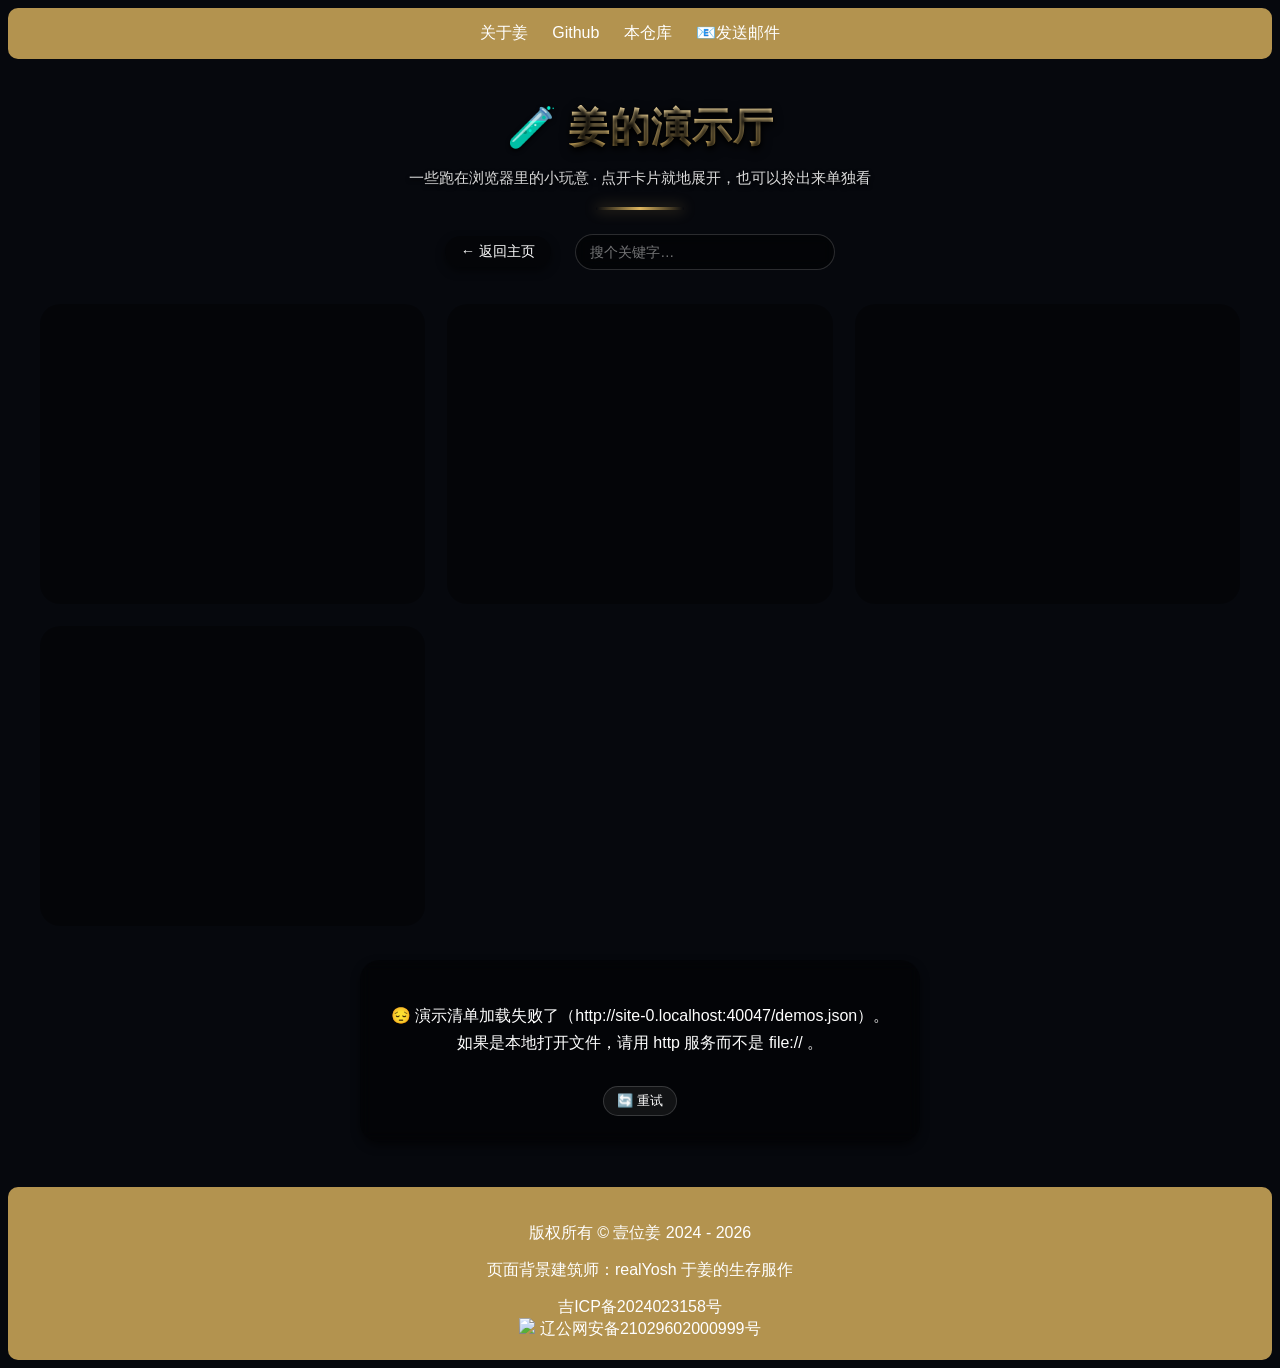
==== index.html @ a8c88d0b "演示厅主页：卡片网格、程序化封面、点击就地放大展开" ====
<!DOCTYPE html>
<html lang="zh-CN">

<head>
    <meta charset="UTF-8">
    <meta name="viewport" content="width=device-width, initial-scale=1.0">
    <title>姜的演示厅</title>
    <meta name="description" content="姜的一些跑在浏览器里的小演示：点击卡片就地放大打开，也可以拎出来用独立地址单独看。">
    <link rel="icon" href="../favicon.ico">
    <link rel="stylesheet" href="assets/hub.css?v=1.0.0">
    <script src="assets/hub.js?v=1.0.0" defer></script>
</head>

<body class="dm-standalone">
    <!-- 页眉与页脚和主站 ABitGinger.github.io 保持一致；
         被主站「静默跳转」接进去时只会取用下面的 <main>，这两块不会重复出现。
         注意：这里的 nav 用相对路径，独立访问时也不会跑偏。 -->
    <header>
        <nav>
            <ul>
                <li><a href="https://abitginger.top/blog/about/" target="_blank">关于姜</a></li>
                <li><a href="https://github.com/ABitGinger" target="_blank">Github</a></li>
                <li><a href="https://github.com/ABitGinger/WebDemos" target="_blank">本仓库</a></li>
                <li><a id="email-text" class="email-text">📧发送邮件</a></li>
            </ul>
        </nav>
    </header>

    <main id="content">
        <section class="dm-root">
            <div class="dm-hero">
                <h1>🧪 <span class="dm-hero-mark" id="dm-hero-title">姜的演示厅</span></h1>
                <p id="dm-hero-sub">一些跑在浏览器里的小玩意 · 点开卡片就地展开，也可以拎出来单独看</p>
                <div class="dm-hero-rule"></div>
            </div>

            <div class="dm-toolbar">
                <a class="dm-backlink" href="../" data-silent>← 返回主页</a>
                <span class="dm-count" id="dm-summary"></span>
                <label class="dm-search">
                    <input id="dm-search" type="search" placeholder="搜个关键字…" autocomplete="off"
                        aria-label="搜索演示">
                    <button class="dm-search-clear" type="button" aria-label="清空搜索">✕</button>
                </label>
            </div>

            <div class="dm-tags" id="dm-tags" role="group" aria-label="按标签筛选"></div>

            <div class="dm-grid" id="dm-grid"></div>

            <div class="dm-status" id="dm-status" hidden></div>

            <noscript>
                <div class="dm-status">
                    演示厅的清单是脚本渲染的，请开启 JavaScript；也可以直接访问
                    <code>/demo/&lt;演示名&gt;/</code> 打开任意一个演示。
                </div>
            </noscript>
        </section>
    </main>

    <footer>
        <p>版权所有 &copy; 壹位姜 2024 - <script>document.write(new Date().getFullYear())</script></p>
        <p>页面背景建筑师：realYosh 于姜的生存服作</p>
        <a href="https://beian.miit.gov.cn" target="_blank">吉ICP备2024023158号</a>
        <br>
        <img src="https://beian.mps.gov.cn/img/logo01.dd7ff50e.png" width="20" /> <a
            href="https://beian.mps.gov.cn/#/query/webSearch?code=21029602000999" rel="noreferrer"
            target="_blank">辽公网安备21029602000999号</a>
    </footer>

    <script>
        /* 页脚邮箱复制：主站由 /js/script.js 负责，独立访问 /demo/ 时由这里补上。
           这段写在 <main> 之外，静默跳转时不会被搬进主站，避免重复绑定。 */
        (function () {
            var el = document.getElementById('email-text');
            if (!el) return;
            var mail = 'abitginger@foxmail.com';
            el.addEventListener('mouseover', function () { el.textContent = '📋复制地址'; });
            el.addEventListener('mouseout', function () { el.textContent = '📧发送邮件'; });
            el.addEventListener('click', function () {
                navigator.clipboard.writeText(mail).then(function () {
                    el.textContent = '复制成功✔️';
                }).catch(function () {
                    el.textContent = '复制失败❌';
                });
            });
        })();
    </script>
</body>

</html>
---- assets/hub.css ----
@charset "UTF-8";
/* ==========================================================================
   hub.css · 姜的演示厅
   --------------------------------------------------------------------------
   这个文件有两个使用场景，写法上必须同时满足：

   1) 独立访问：https://abitginger.github.io/demo/  （或仓库自有 Pages）
      此时本文件在 <head> 里正常引入，负责整站的页眉、页脚、背景。

   2) 被主站「静默跳转」接进 ABitGinger.github.io 的 <main>
      主站只会替换 <main> 节点、不会加载新样式，所以主站首页的 <head>
      里也引了本文件。这种情况下只允许 .dm-* 的规则生效。

   因此约定（改动时务必遵守）：
   · 演示厅自己的组件样式，一律以 .dm- 前缀命名；
   · 页眉/页脚/背景等「独立访问才需要」的样式，全部包在 body.dm-standalone 下。
   两条加起来可以保证本文件挂在任何页面上都不会污染该页面原有样式。

   颜色沿用主站：金色 rgba(223,182,95,1)、毛玻璃黑卡 rgba(0,0,0,.45)、
   文字阴影 0 2px 4px rgba(0,0,0,1)。主站改版时记得同步下面的基础段。
   ========================================================================== */

/* ==========================================================================
   0. 设计变量
   ========================================================================== */
:root {
    --dm-gold: #dfb65f;
    --dm-gold-soft: rgba(223, 182, 95, 0.45);
    --dm-gold-faint: rgba(223, 182, 95, 0.18);
    --dm-card-bg: rgba(0, 0, 0, 0.45);
    --dm-card-bg-hover: rgba(0, 0, 0, 0.58);
    --dm-shadow: 0 4px 8px rgba(0, 0, 0, 0.5);
    --dm-shadow-lg: 0 24px 60px -18px rgba(0, 0, 0, 0.85);
    --dm-text: #ffffff;
    --dm-text-dim: rgba(255, 255, 255, 0.85);
    --dm-text-faint: rgba(255, 255, 255, 0.58);
    --dm-text-shadow: 0 2px 4px rgba(0, 0, 0, 1);
    --dm-radius: 20px;
    --dm-viewer-radius: 18px;
    --dm-ease: cubic-bezier(0.22, 0.61, 0.36, 1);
}

/* ==========================================================================
   1. 独立访问时的整站基础样式（与主站 /css/style.css 对齐，仅 body.dm-standalone 生效）
   ========================================================================== */
body.dm-standalone {
    min-height: 100vh;
    margin: 8px;
    font-family: Arial, sans-serif;
    color: var(--dm-text);
    background-color: #06080d;
    background-image: url("https://abitginger-1327459979.cos.ap-beijing.myqcloud.com/pic/%E8%B6%8A%E8%B6%8A%E5%AE%B6.webp");
    background-size: cover;
    background-attachment: fixed;
    background-position: center center;
    display: flex;
    flex-direction: column;
}

body.dm-standalone main {
    flex: 1;
    margin: 15px 0;
    padding: 20px;
    box-sizing: border-box;
}

body.dm-standalone header {
    background-color: rgba(223, 182, 95, 0.8);
    color: #fff;
    padding: 15px 0;
    margin: 0;
    border: 0;
    border-radius: 10px;
}

body.dm-standalone footer {
    background-color: rgba(223, 182, 95, 0.8);
    color: #fff;
    text-align: center;
    padding: 20px 0;
    margin: 0;
    margin-top: auto;
    flex-shrink: 0;
    border-radius: 10px;
}

body.dm-standalone footer a {
    text-decoration: none;
    color: #fff;
}

body.dm-standalone nav ul {
    list-style: none;
    text-align: center;
    margin: 0;
    padding: 0;
}

body.dm-standalone nav ul li {
    display: inline;
    margin-right: 20px;
}

body.dm-standalone nav ul li a {
    color: #fff;
    text-decoration: none;
}

body.dm-standalone .email-text {
    cursor: pointer;
    transition: color 0.3s ease;
}

body.dm-standalone .email-text:hover {
    color: #fff;
}

/* 滚动锁定：查看器打开期间禁止页面滚动 */
html.dm-lock,
body.dm-lock {
    overflow: hidden;
}

/* ==========================================================================
   2. 演示厅容器
   ========================================================================== */
.dm-root,
.dm-root *,
.dm-root *::before,
.dm-root *::after,
.dm-viewer,
.dm-viewer *,
.dm-viewer *::before,
.dm-viewer *::after {
    box-sizing: border-box;
}

.dm-root {
    width: 100%;
    max-width: 1200px;
    margin: 0 auto;
    color: var(--dm-text);
}

/* ---------- 头部标题区 ---------- */
.dm-hero {
    text-align: center;
    padding: 6px 0 2px;
}

.dm-hero h1 {
    margin: 0 0 10px;
    font-size: clamp(1.6rem, 4.2vw, 2.5rem);
    letter-spacing: 0.02em;
    color: var(--dm-text);
    text-shadow: var(--dm-text-shadow);
}

.dm-hero h1 .dm-hero-mark {
    background: linear-gradient(180deg, #ffe6ac, var(--dm-gold));
    -webkit-background-clip: text;
    background-clip: text;
    color: transparent;
    -webkit-text-fill-color: transparent;
    filter: drop-shadow(0 2px 4px rgba(0, 0, 0, 0.9));
}

.dm-hero p {
    margin: 0 auto;
    max-width: 640px;
    color: var(--dm-text-dim);
    text-shadow: var(--dm-text-shadow);
    font-size: 0.95rem;
    line-height: 1.7;
}

.dm-hero-rule {
    width: 88px;
    height: 3px;
    margin: 16px auto 0;
    border-radius: 3px;
    background: linear-gradient(90deg, transparent, var(--dm-gold), transparent);
    box-shadow: 0 0 14px var(--dm-gold-soft);
}

/* ---------- 工具条：返回 / 计数 / 搜索 / 标签 ---------- */
.dm-toolbar {
    display: flex;
    align-items: center;
    justify-content: center;
    flex-wrap: wrap;
    gap: 12px;
    margin: 22px 0 6px;
}

.dm-backlink {
    display: inline-block;
    color: #fff;
    text-decoration: none;
    background: rgba(0, 0, 0, 0.35);
    padding: 6px 16px;
    border-radius: 999px;
    box-shadow: var(--dm-shadow);
    font-size: 0.9rem;
    transition: background-color 0.3s, transform 0.3s;
}

.dm-backlink:hover {
    background-color: var(--dm-gold);
    color: #241c05;
    transform: scale(1.03);
}

.dm-count {
    color: var(--dm-text-dim);
    text-shadow: var(--dm-text-shadow);
    font-size: 0.9rem;
}

.dm-search {
    position: relative;
    flex: 0 1 260px;
    min-width: 180px;
}

.dm-search input {
    width: 100%;
    padding: 9px 34px 9px 14px;
    border-radius: 999px;
    border: 1px solid rgba(255, 255, 255, 0.16);
    background: rgba(0, 0, 0, 0.42);
    -webkit-backdrop-filter: blur(6px);
    backdrop-filter: blur(6px);
    color: #fff;
    font: inherit;
    font-size: 0.88rem;
    outline: none;
    transition: border-color 0.25s, background-color 0.25s, box-shadow 0.25s;
}

.dm-search input::placeholder {
    color: rgba(255, 255, 255, 0.45);
}

.dm-search input:focus {
    border-color: var(--dm-gold);
    background: rgba(0, 0, 0, 0.6);
    box-shadow: 0 0 0 3px var(--dm-gold-faint);
}

.dm-search-clear {
    position: absolute;
    top: 50%;
    right: 6px;
    transform: translateY(-50%);
    width: 22px;
    height: 22px;
    border: 0;
    border-radius: 50%;
    background: transparent;
    color: var(--dm-text-faint);
    font-size: 0.9rem;
    line-height: 1;
    cursor: pointer;
    opacity: 0;
    pointer-events: none;
    transition: opacity 0.2s, color 0.2s, background-color 0.2s;
}

.dm-search.has-value .dm-search-clear {
    opacity: 1;
    pointer-events: auto;
}

.dm-search-clear:hover {
    color: #fff;
    background: rgba(255, 255, 255, 0.12);
}

.dm-tags {
    display: flex;
    flex-wrap: wrap;
    align-items: center;
    justify-content: center;
    gap: 8px;
    margin: 12px 0 22px;
}

.dm-tag-chip {
    padding: 5px 14px;
    border-radius: 999px;
    border: 1px solid rgba(223, 182, 95, 0.45);
    background: rgba(223, 182, 95, 0.12);
    color: #fff;
    font: inherit;
    font-size: 0.78rem;
    cursor: pointer;
    transition: background-color 0.22s, color 0.22s, transform 0.22s, border-color 0.22s;
}

.dm-tag-chip:hover {
    background: rgba(223, 182, 95, 0.28);
    transform: translateY(-1px);
}

.dm-tag-chip[aria-pressed="true"] {
    background: var(--dm-gold);
    border-color: var(--dm-gold);
    color: #241c05;
    font-weight: 700;
    box-shadow: 0 0 16px rgba(223, 182, 95, 0.4);
}

/* ==========================================================================
   3. 卡片网格
   ========================================================================== */
.dm-grid {
    display: grid;
    grid-template-columns: repeat(auto-fill, minmax(min(320px, 100%), 1fr));
    gap: 22px;
    align-items: stretch;
}

.dm-card {
    position: relative;
    display: flex;
    flex-direction: column;
    border-radius: var(--dm-radius);
    background: var(--dm-card-bg);
    -webkit-backdrop-filter: blur(6px);
    backdrop-filter: blur(6px);
    border: 2px solid transparent;
    box-shadow: var(--dm-shadow);
    overflow: hidden;
    transition: transform 0.35s var(--dm-ease), border-color 0.35s, background-color 0.35s,
        box-shadow 0.35s;
}

/* 入场动画：只做一次，用 backwards 填充，动画结束后不再占用 transform，
   这样 hover 的位移/缩放过渡不会被 animation-fill-mode 顶掉。 */
.dm-card.dm-enter {
    animation: dm-card-in 0.55s var(--dm-ease) backwards;
    animation-delay: var(--dm-delay, 0ms);
}

@keyframes dm-card-in {
    from {
        opacity: 0;
        transform: translateY(14px);
    }

    to {
        opacity: 1;
        transform: translateY(0);
    }
}

.dm-card:hover,
.dm-card:focus-within {
    transform: translateY(-4px) scale(1.014);
    border-color: var(--dm-gold);
    background: var(--dm-card-bg-hover);
    box-shadow: var(--dm-shadow-lg);
}

/* 悬停时掠过卡片的一道金色高光 */
.dm-card::after {
    content: "";
    position: absolute;
    inset: 0;
    border-radius: inherit;
    pointer-events: none;
    background: linear-gradient(115deg, transparent 38%, rgba(255, 255, 255, 0.13) 50%, transparent 62%);
    transform: translateX(-120%);
    transition: transform 0.85s var(--dm-ease);
}

.dm-card:hover::after {
    transform: translateX(120%);
}

/* ---------- 封面 ---------- */
.dm-card-cover {
    position: relative;
    aspect-ratio: 2 / 1;
    background: #05080f;
    overflow: hidden;
}

.dm-cover-art {
    display: block;
    width: 100%;
    height: 100%;
    transition: transform 0.6s var(--dm-ease);
}

.dm-card:hover .dm-cover-art {
    transform: scale(1.05);
}

.dm-card-glyph {
    position: absolute;
    right: 12px;
    bottom: 4px;
    font-size: 2.5rem;
    line-height: 1;
    filter: drop-shadow(0 3px 8px rgba(0, 0, 0, 0.85));
    opacity: 0.92;
    pointer-events: none;
    transition: transform 0.5s var(--dm-ease);
}

.dm-card:hover .dm-card-glyph {
    transform: scale(1.12) rotate(-4deg);
}

.dm-card-tags {
    position: absolute;
    left: 10px;
    top: 10px;
    display: flex;
    flex-wrap: wrap;
    gap: 6px;
    max-width: calc(100% - 58px);
    pointer-events: none;
}

.dm-chip {
    padding: 2px 10px;
    border-radius: 999px;
    font-size: 0.71rem;
    color: rgba(255, 255, 255, 0.92);
    background: rgba(0, 0, 0, 0.6);
    border: 1px solid rgba(255, 255, 255, 0.18);
    -webkit-backdrop-filter: blur(4px);
    backdrop-filter: blur(4px);
}

/* 卡片封面右上角的独立打开按钮 */
.dm-card-open {
    position: absolute;
    right: 10px;
    top: 10px;
    z-index: 3;
    width: 32px;
    height: 32px;
    display: grid;
    place-items: center;
    border-radius: 10px;
    border: 1px solid rgba(255, 255, 255, 0.2);
    background: rgba(0, 0, 0, 0.6);
    -webkit-backdrop-filter: blur(6px);
    backdrop-filter: blur(6px);
    color: #fff;
    font-size: 0.95rem;
    text-decoration: none;
    opacity: 0;
    transform: translateY(-4px);
    transition: opacity 0.28s, transform 0.28s, background-color 0.22s, border-color 0.22s;
}

.dm-card:hover .dm-card-open,
.dm-card:focus-within .dm-card-open {
    opacity: 1;
    transform: translateY(0);
}

.dm-card-open:hover {
    background: var(--dm-gold);
    border-color: var(--dm-gold);
    color: #241c05;
}

/* ---------- 卡片正文 ---------- */
.dm-card-body {
    display: flex;
    flex-direction: column;
    gap: 9px;
    padding: 15px 17px 16px;
    flex: 1;
}

.dm-card-title {
    margin: 0;
    font-size: 1.1rem;
    line-height: 1.35;
    word-break: break-word;
}

/* 铺满整张卡片的点击热区（stretched link），保证键盘与读屏可用，JS 关闭时也能正常跳转 */
.dm-card-hit {
    color: inherit;
    text-decoration: none;
}

.dm-card-hit::after {
    content: "";
    position: absolute;
    inset: 0;
    z-index: 2;
    border-radius: inherit;
}

.dm-card-hit:focus-visible {
    outline: none;
}

.dm-card:focus-within {
    border-color: var(--dm-gold);
}

.dm-card-desc {
    margin: 0;
    color: var(--dm-text-dim);
    font-size: 0.9rem;
    line-height: 1.62;
    display: -webkit-box;
    -webkit-line-clamp: 4;
    -webkit-box-orient: vertical;
    overflow: hidden;
}

.dm-card-foot {
    margin-top: auto;
    padding-top: 10px;
    display: flex;
    align-items: center;
    justify-content: space-between;
    gap: 10px;
    font-size: 0.8rem;
    color: var(--dm-text-faint);
}

.dm-card-hint {
    display: inline-flex;
    align-items: center;
    gap: 5px;
    color: var(--dm-gold);
    opacity: 0.85;
    transition: opacity 0.25s, transform 0.25s;
}

.dm-card:hover .dm-card-hint {
    opacity: 1;
    transform: translateX(2px);
}

/* ---------- 骨架屏 / 状态卡 ---------- */
.dm-skeleton {
    border-radius: var(--dm-radius);
    min-height: 300px;
    background: rgba(0, 0, 0, 0.35);
    animation: dm-skeleton 1.4s ease-in-out infinite;
}

@keyframes dm-skeleton {

    0%,
    100% {
        opacity: 0.55;
    }

    50% {
        opacity: 1;
    }
}

.dm-status {
    max-width: 560px;
    margin: 34px auto 10px;
    padding: 26px 24px;
    text-align: center;
    border-radius: var(--dm-radius);
    background: var(--dm-card-bg);
    -webkit-backdrop-filter: blur(6px);
    backdrop-filter: blur(6px);
    box-shadow: var(--dm-shadow);
    color: #fff;
    line-height: 1.7;
}

.dm-status[hidden] {
    display: none;
}

.dm-empty {
    grid-column: 1 / -1;
    padding: 40px 20px;
    text-align: center;
    color: var(--dm-text-dim);
    text-shadow: var(--dm-text-shadow);
}

/* ==========================================================================
   4. 内嵌查看器（卡片放大占满屏幕 =「就地展开」）
   ========================================================================== */
.dm-viewer {
    position: fixed;
    inset: 0;
    z-index: 9000;
}

.dm-viewer-backdrop {
    position: absolute;
    inset: 0;
    background: rgba(3, 6, 12, 0.74);
    -webkit-backdrop-filter: blur(7px);
    backdrop-filter: blur(7px);
    opacity: 0;
}

.dm-viewer-shell {
    position: absolute;
    inset: clamp(6px, 1.4vw, 18px);
    display: flex;
    flex-direction: column;
    border-radius: var(--dm-viewer-radius);
    border: 1px solid rgba(223, 182, 95, 0.38);
    background: #070a11;
    box-shadow: 0 30px 90px -20px rgba(0, 0, 0, 0.95), 0 0 0 1px rgba(0, 0, 0, 0.6);
    overflow: hidden;
    opacity: 0;
}

.dm-viewer-bar {
    flex: 0 0 auto;
    display: flex;
    align-items: center;
    gap: 10px;
    height: 46px;
    padding: 0 10px 0 14px;
    border-bottom: 1px solid rgba(223, 182, 95, 0.22);
    background: linear-gradient(180deg, rgba(38, 32, 18, 0.95), rgba(12, 15, 22, 0.95));
}

.dm-btn {
    display: inline-flex;
    align-items: center;
    gap: 5px;
    height: 30px;
    padding: 0 13px;
    border-radius: 999px;
    border: 1px solid rgba(255, 255, 255, 0.16);
    background: rgba(255, 255, 255, 0.06);
    color: #fff;
    font: inherit;
    font-size: 0.82rem;
    text-decoration: none;
    white-space: nowrap;
    cursor: pointer;
    transition: background-color 0.22s, border-color 0.22s, color 0.22s;
}

.dm-btn:hover {
    background: var(--dm-gold);
    border-color: var(--dm-gold);
    color: #241c05;
}

.dm-viewer-title {
    flex: 1;
    min-width: 0;
    overflow: hidden;
    text-overflow: ellipsis;
    white-space: nowrap;
    font-size: 0.92rem;
    font-weight: 700;
    color: #fff;
}

.dm-viewer-title small {
    font-weight: 400;
    color: var(--dm-text-faint);
    margin-left: 8px;
    font-size: 0.78rem;
}

.dm-viewer-body {
    position: relative;
    flex: 1 1 auto;
    min-height: 0;
    background: #05070a;
}

.dm-viewer-frame {
    position: absolute;
    inset: 0;
    z-index: 1;
    width: 100%;
    height: 100%;
    border: 0;
    background: #05070a;
}

/* 加载幕：与卡片同款程序化封面，iframe 就绪后淡出 */
.dm-viewer-cover {
    position: absolute;
    inset: 0;
    z-index: 2;
    background: #05080f;
    transition: opacity 0.36s ease;
}

.dm-viewer.is-ready .dm-viewer-cover {
    opacity: 0;
    pointer-events: none;
}

.dm-viewer-cover canvas {
    display: block;
    width: 100%;
    height: 100%;
}

.dm-viewer-loading {
    position: absolute;
    left: 50%;
    bottom: 26px;
    transform: translateX(-50%);
    display: flex;
    flex-direction: column;
    align-items: center;
    gap: 10px;
    color: var(--dm-text-dim);
    font-size: 0.82rem;
    text-shadow: var(--dm-text-shadow);
}

.dm-viewer.is-ready .dm-viewer-loading {
    opacity: 0;
    transition: opacity 0.3s ease;
}

.dm-loadbar {
    width: 148px;
    height: 3px;
    border-radius: 3px;
    overflow: hidden;
    background: rgba(255, 255, 255, 0.14);
    position: relative;
}

.dm-loadbar::after {
    content: "";
    position: absolute;
    top: 0;
    left: -40%;
    width: 40%;
    height: 100%;
    border-radius: 3px;
    background: linear-gradient(90deg, transparent, var(--dm-gold), transparent);
    animation: dm-loadbar 1.15s linear infinite;
}

@keyframes dm-loadbar {
    to {
        left: 100%;
    }
}

/* 飞行层：卡片封面 → 查看器区域的放大动画载体 */
.dm-flyer {
    position: fixed;
    z-index: 9500;
    overflow: hidden;
    pointer-events: none;
    background: #05080f;
    will-change: transform;
}

.dm-flyer canvas {
    display: block;
    width: 100%;
    height: 100%;
}

/* ==========================================================================
   5. 响应式与无障碍
   ========================================================================== */
@media (max-width: 560px) {
    .dm-grid {
        gap: 15px;
    }

    .dm-card-body {
        padding: 13px 14px 15px;
    }

    .dm-viewer-shell {
        inset: 0;
        border-radius: 0;
        border: 0;
    }

    .dm-viewer-bar {
        height: 44px;
        padding: 0 8px;
        gap: 6px;
    }

    .dm-viewer-bar .dm-btn {
        padding: 0 10px;
        font-size: 0.78rem;
    }
}

@media (prefers-reduced-motion: reduce) {

    .dm-card,
    .dm-card::after,
    .dm-cover-art,
    .dm-card-glyph,
    .dm-card-open,
    .dm-backlink,
    .dm-tag-chip,
    .dm-card-hint {
        transition: none !important;
        animation: none !important;
    }

    .dm-card {
        opacity: 1;
    }

    .dm-loadbar::after {
        animation-duration: 2.6s;
    }
}
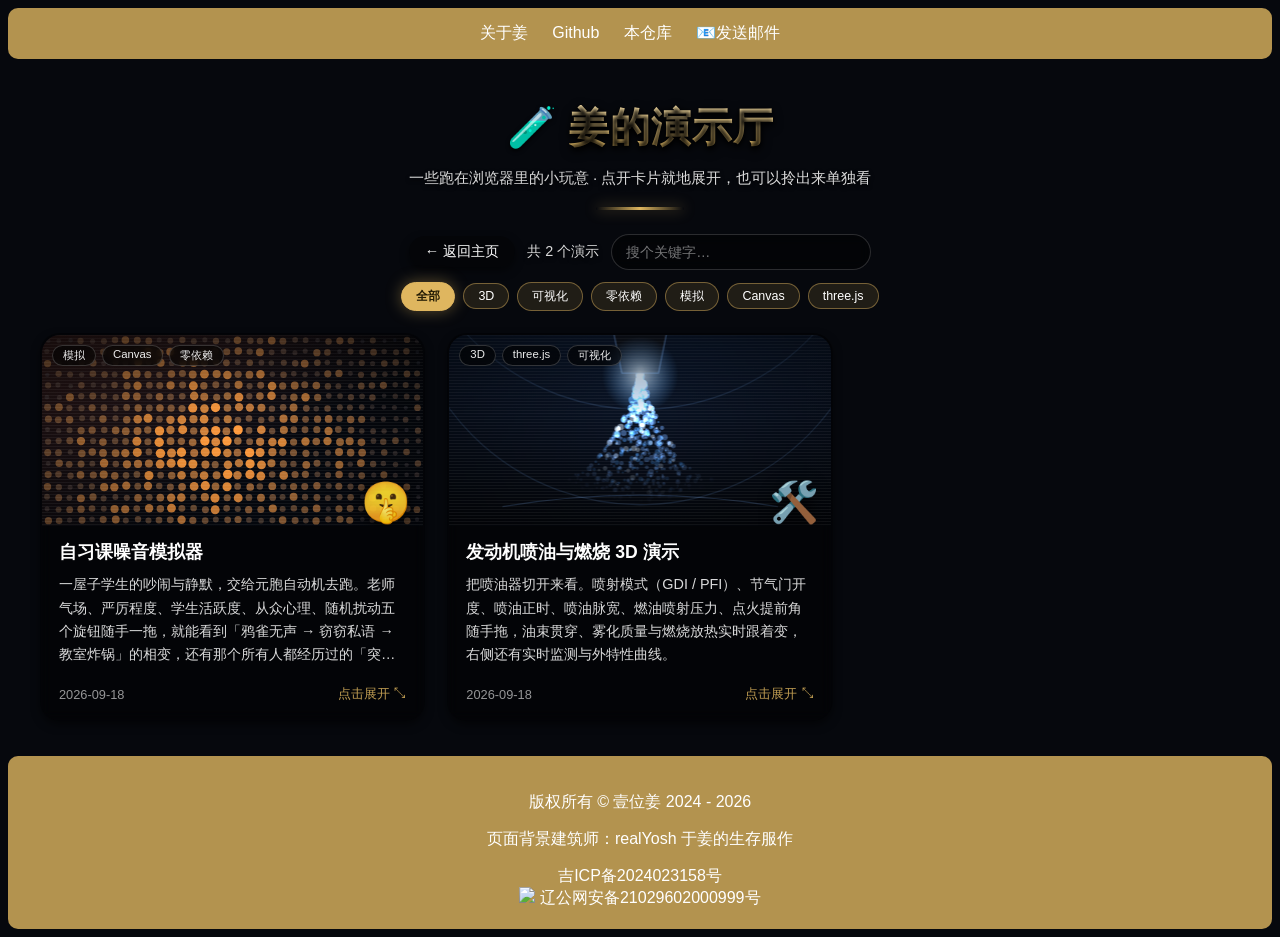
==== commit 9564f02c: "演示厅改由本仓库自己的 Pages 部署到 /WebDemos/ 原先 /demo/ 那套是让主站构建时 clone 本仓库、复制进它自己的 demo/ 目录， 跨仓库复制没有必要，现在各部署各的。 " ====
--- a/index.html
+++ b/index.html
@@ -53,7 +53,7 @@
             <noscript>
                 <div class="dm-status">
                     演示厅的清单是脚本渲染的，请开启 JavaScript；也可以直接访问
-                    <code>/demo/&lt;演示名&gt;/</code> 打开任意一个演示。
+                    <code>/WebDemos/demos/&lt;演示名&gt;/</code> 打开任意一个演示。
                 </div>
             </noscript>
         </section>
@@ -70,7 +70,7 @@
     </footer>
 
     <script>
-        /* 页脚邮箱复制：主站由 /js/script.js 负责，独立访问 /demo/ 时由这里补上。
+        /* 页脚邮箱复制：主站由 /js/script.js 负责，独立访问 /WebDemos/ 时由这里补上。
            这段写在 <main> 之外，静默跳转时不会被搬进主站，避免重复绑定。 */
         (function () {
             var el = document.getElementById('email-text');
--- a/assets/hub.css
+++ b/assets/hub.css
@@ -4,12 +4,12 @@
    --------------------------------------------------------------------------
    这个文件有两个使用场景，写法上必须同时满足：
 
-   1) 独立访问：https://abitginger.github.io/demo/  （或仓库自有 Pages）
+   1) 独立访问：https://abitginger.top/WebDemos/
       此时本文件在 <head> 里正常引入，负责整站的页眉、页脚、背景。
 
    2) 被主站「静默跳转」接进 ABitGinger.github.io 的 <main>
       主站只会替换 <main> 节点、不会加载新样式，所以主站首页的 <head>
-      里也引了本文件。这种情况下只允许 .dm-* 的规则生效。
+      里也引了本文件（它是从 /WebDemos/assets/hub.css 直接引的）。这种情况下只允许 .dm-* 的规则生效。
 
    因此约定（改动时务必遵守）：
    · 演示厅自己的组件样式，一律以 .dm- 前缀命名；
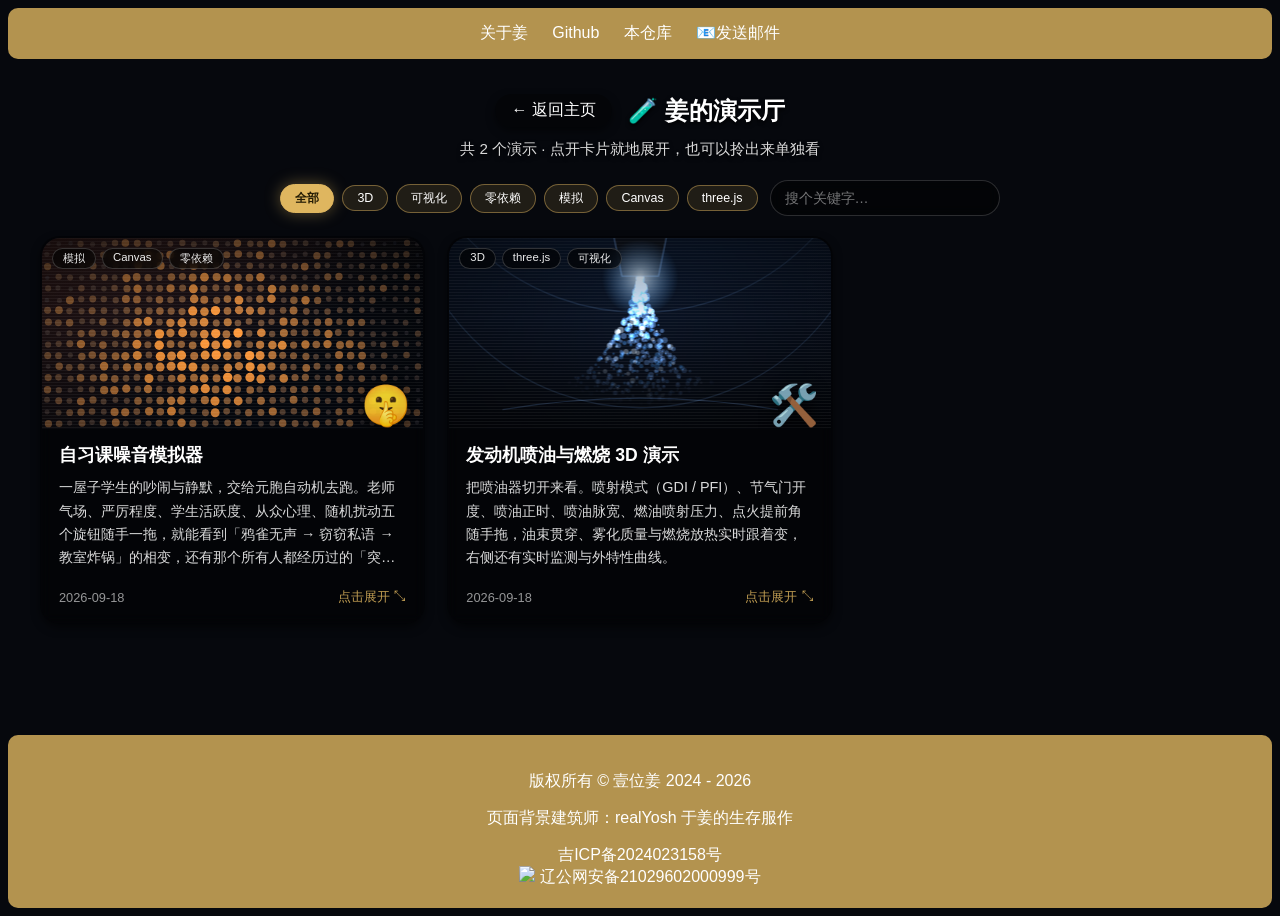
==== commit b28c7dad: "演示厅页头改成和仓库展示页同一版式 返回按钮移到标题左边、标题去掉渐变和大字号，计数行改为「共 N 个演示 · 提示」 （提示取自 demos.json 的 subtitle），标签与搜索合成一行。标" ====
--- a/index.html
+++ b/index.html
@@ -28,23 +28,26 @@
 
     <main id="content">
         <section class="dm-root">
-            <div class="dm-hero">
-                <h1>🧪 <span class="dm-hero-mark" id="dm-hero-title">姜的演示厅</span></h1>
-                <p id="dm-hero-sub">一些跑在浏览器里的小玩意 · 点开卡片就地展开，也可以拎出来单独看</p>
-                <div class="dm-hero-rule"></div>
+            <!-- 页头与主站「仓库展示」页（/repos/）同一套版式：返回按钮在标题左边（同一行），
+                 下面是「共 N 个演示 · 提示」的计数行，再下面是标签与搜索。
+                 用 h2 而不是 h1：主站首页已经有 h1（「氦，欢迎来到姜的网上小窝」），
+                 而静默跳转会把这一整块搬进它的 <main> 里，同一文档不能出现两个 h1
+                 （/repos/ 用的也是 h2）。 -->
+            <div class="dm-toolbar">
+                <a class="dm-backlink" href="../" data-silent>← 返回主页</a>
+                <h2 class="dm-title">🧪 <span id="dm-title">姜的演示厅</span></h2>
             </div>
 
-            <div class="dm-toolbar">
-                <a class="dm-backlink" href="../" data-silent>← 返回主页</a>
-                <span class="dm-count" id="dm-summary"></span>
+            <p class="dm-summary" id="dm-summary"></p>
+
+            <div class="dm-filters">
+                <div class="dm-tags" id="dm-tags" role="group" aria-label="按标签筛选"></div>
                 <label class="dm-search">
                     <input id="dm-search" type="search" placeholder="搜个关键字…" autocomplete="off"
                         aria-label="搜索演示">
                     <button class="dm-search-clear" type="button" aria-label="清空搜索">✕</button>
                 </label>
             </div>
-
-            <div class="dm-tags" id="dm-tags" role="group" aria-label="按标签筛选"></div>
 
             <div class="dm-grid" id="dm-grid"></div>
 
--- a/assets/hub.css
+++ b/assets/hub.css
@@ -25,7 +25,6 @@
    ========================================================================== */
 :root {
     --dm-gold: #dfb65f;
-    --dm-gold-soft: rgba(223, 182, 95, 0.45);
     --dm-gold-faint: rgba(223, 182, 95, 0.18);
     --dm-card-bg: rgba(0, 0, 0, 0.45);
     --dm-card-bg-hover: rgba(0, 0, 0, 0.58);
@@ -142,85 +141,65 @@
     color: var(--dm-text);
 }
 
-/* ---------- 头部标题区 ---------- */
-.dm-hero {
-    text-align: center;
-    padding: 6px 0 2px;
-}
-
-.dm-hero h1 {
-    margin: 0 0 10px;
-    font-size: clamp(1.6rem, 4.2vw, 2.5rem);
-    letter-spacing: 0.02em;
-    color: var(--dm-text);
-    text-shadow: var(--dm-text-shadow);
-}
-
-.dm-hero h1 .dm-hero-mark {
-    background: linear-gradient(180deg, #ffe6ac, var(--dm-gold));
-    -webkit-background-clip: text;
-    background-clip: text;
-    color: transparent;
-    -webkit-text-fill-color: transparent;
-    filter: drop-shadow(0 2px 4px rgba(0, 0, 0, 0.9));
-}
-
-.dm-hero p {
-    margin: 0 auto;
-    max-width: 640px;
-    color: var(--dm-text-dim);
-    text-shadow: var(--dm-text-shadow);
-    font-size: 0.95rem;
-    line-height: 1.7;
-}
-
-.dm-hero-rule {
-    width: 88px;
-    height: 3px;
-    margin: 16px auto 0;
-    border-radius: 3px;
-    background: linear-gradient(90deg, transparent, var(--dm-gold), transparent);
-    box-shadow: 0 0 14px var(--dm-gold-soft);
-}
-
-/* ---------- 工具条：返回 / 计数 / 搜索 / 标签 ---------- */
+/* ---------- 页头：返回 + 标题同一行，计数行在下面 ----------
+   版式刻意与主站「仓库展示」页（/repos/ 的 .repos-toolbar + #repo-summary）一致：
+   返回按钮在标题左边、整行居中，标题用普通白色文字 + 文字阴影（不做渐变），
+   计数行是居中灰字。两边看起来才像一套东西。 */
 .dm-toolbar {
     display: flex;
     align-items: center;
     justify-content: center;
     flex-wrap: wrap;
-    gap: 12px;
-    margin: 22px 0 6px;
+    gap: 16px;
+}
+
+.dm-title {
+    margin: 0;
+    font-size: 1.5rem;
+    font-weight: 700;
+    line-height: 1.3;
+    color: #fff;
+    text-shadow: var(--dm-text-shadow);
 }
 
 .dm-backlink {
-    display: inline-block;
     color: #fff;
     text-decoration: none;
     background: rgba(0, 0, 0, 0.35);
     padding: 6px 16px;
     border-radius: 999px;
     box-shadow: var(--dm-shadow);
-    font-size: 0.9rem;
     transition: background-color 0.3s, transform 0.3s;
 }
 
 .dm-backlink:hover {
     background-color: var(--dm-gold);
-    color: #241c05;
     transform: scale(1.03);
 }
 
-.dm-count {
+/* 计数行：␣共 N 个演示 · 提示␣（由 hub.js 填，格式同 #repo-summary） */
+.dm-summary {
+    margin: 12px 0 20px;
+    text-align: center;
     color: var(--dm-text-dim);
     text-shadow: var(--dm-text-shadow);
-    font-size: 0.9rem;
+    font-size: 0.95rem;
+}
+
+/* ---------- 筛选行：标签 + 搜索 ---------- */
+.dm-filters {
+    display: flex;
+    align-items: center;
+    justify-content: center;
+    flex-wrap: wrap;
+    gap: 12px;
+    margin: 0 0 20px;
 }
 
 .dm-search {
     position: relative;
-    flex: 0 1 260px;
-    min-width: 180px;
+    flex: 0 1 230px;
+    min-width: 170px;
 }
 
 .dm-search input {
@@ -283,7 +262,7 @@
     align-items: center;
     justify-content: center;
     gap: 8px;
-    margin: 12px 0 22px;
+    margin: 0; /* 外边距交给 .dm-filters 统一控制 */
 }
 
 .dm-tag-chip {
